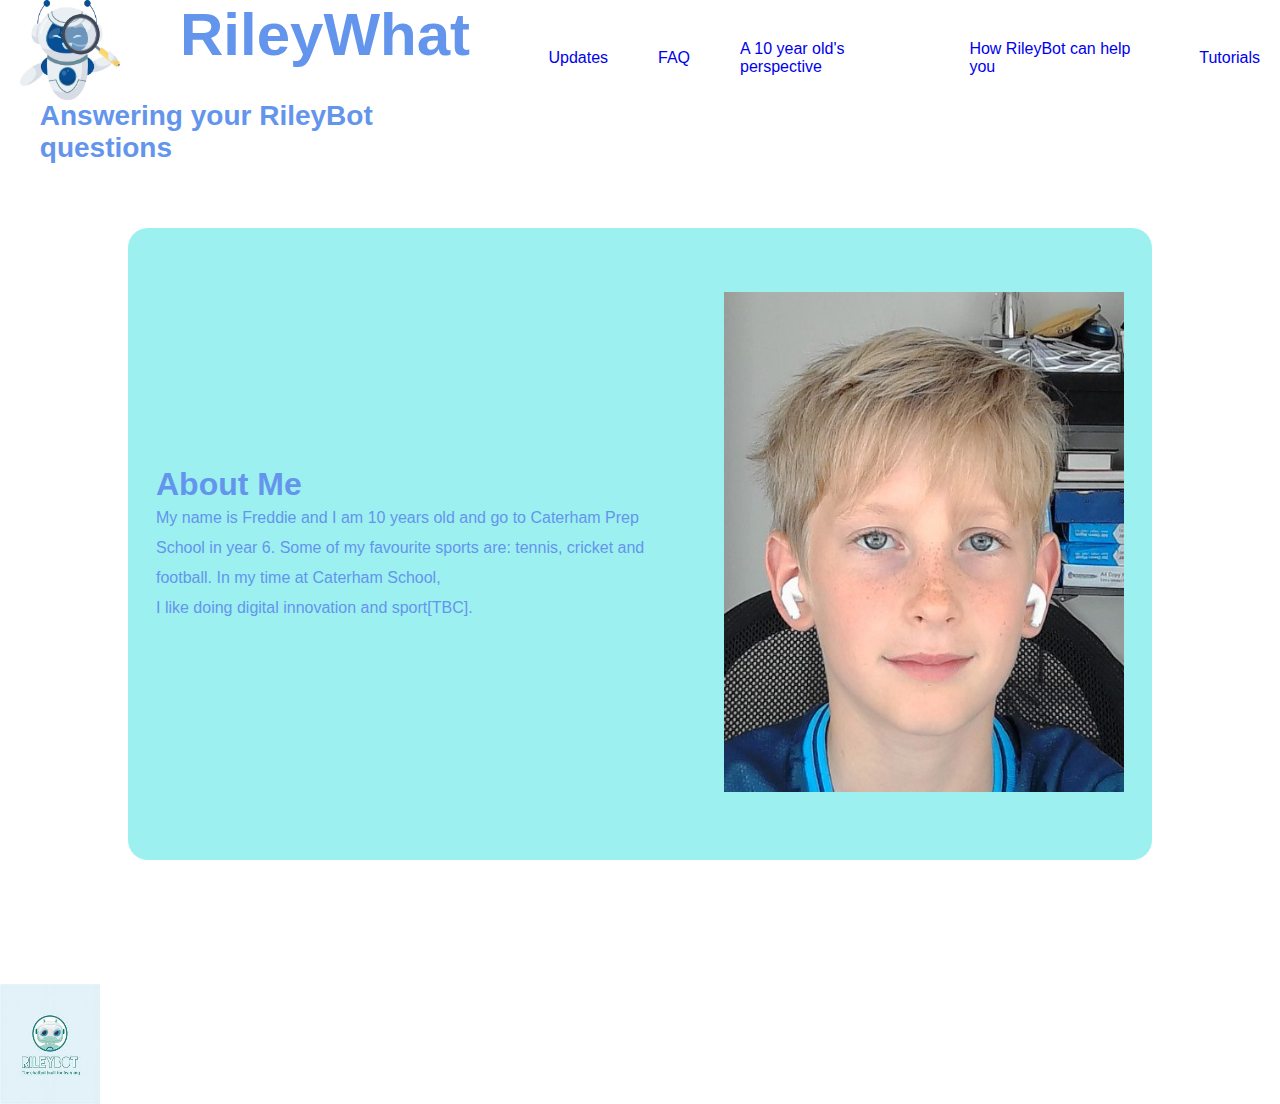
==== index.html @ 8b4d1340 "worked on about section and logo" ====
<!DOCTYPE html>
<html lang="en">

<head>
  <meta charset="UTF-8">
  <meta name="viewport" content="width=device-width, initial-scale=1.0">
  <link rel="stylesheet" href="style.css">
  <title>Document</title>
</head>

<body>
  <nav>
    <div class="logo-container">
      <div class="top-logo-section">

        <img src="./images/logo.jpeg" alt="" width="100px" height="100px">
        <h1 class="website-name">RileyWhat</h1>
      </div>



      <div class="sub-logo">
        <h1 class="answering-your-rileybot-questions">Answering your RileyBot questions</h1>

      </div>
    </div>
 





    <div class="menu">

      <ul>
        <li><a href="updates.html">Updates</a></li>
        <li><a href="default.asp">FAQ</a></li>
        <li><a href="default.asp">A 10 year old's perspective</a></li>
        <li><a href="default.asp">How RileyBot can help you</a></li>
        <li><a href="default.asp">Tutorials</a></li>
      </ul>
    </div>
  </nav>


  <div class="about-me-container">


    <div class="about-me-left">
      <h1 class="about-me-heading">About Me</h1>

      <p>My name is Freddie and I am 10 years old and go to Caterham Prep School in year 6.
        Some of my favourite sports are: tennis, cricket and football. In my time at Caterham School,
        <br>
        I like doing digital innovation and sport[TBC].
      </p>
    </div>
    <div class="profile-image">
      <img src="images/WIN_20240729_11_16_55_Pro.jpg" alt="" width="400px" height="500px">

    </div>


  </div>

  <div class="riley-bot-image">

    <img src="images/rileybot.jpg" alt="" width="100px" height="120px">
  </div>


</body>

</html>
---- style.css ----
*{
    margin: 0;
    padding: 0;
    box-sizing: border-box;
}
nav{
    display: flex;
    justify-content: space-between;
    padding: 0 20px;

}
.website-name{
    color: cornflowerblue;
    font-size: 60px;
    padding-left: 60px;
    font-family: 'Franklin Gothic Medium', 'Arial Narrow', Arial, sans-serif;
    padding-bottom: 10px;
    align-items: center;
}
.top-logo-section{
    display: flex;
}

.menu ul{
    display: flex;
    justify-content: space-between;
    align-items: center;
    
}

.menu ul li{
    padding-left: 50px;
    list-style-type: none;
    padding-top: 40px;
    align-items: center;
    font-family: 'Franklin Gothic Medium', 'Arial Narrow', Arial, sans-serif;
    color: cornflowerblue;
  
}
.menu ul li a{
    text-decoration: none;
}




.about-me-heading{
    color: cornflowerblue;
    font-family: 'Franklin Gothic Medium', 'Arial Narrow', Arial, sans-serif;
    /* change font size that fits the web page */
    /* Add margin bottom to give some space between heading and paragraph */
}

.answering-your-rileybot-questions{
   font-family: 'Franklin Gothic Medium', 'Arial Narrow', Arial, sans-serif;
   font-size: 28px;
   padding-left: 19.8px;
   color: cornflowerblue;

}




.about-me-container{

    width: 80%;
    margin: 5% auto;
    display: flex;
    align-items: center;
    /* update background color as per your design */
    background-color: rgb(157, 240, 240);
    border-radius: 20px;
    padding: 5% 0;
}

.about-me-left{
    width: 50%;
    margin: 0 auto;
}
.about-me-left p{
    line-height: 30px;
    color: cornflowerblue;
    font-family: 'Franklin Gothic Medium', 'Arial Narrow', Arial, sans-serif;
}

.profile-image{
    margin: 0 auto;
}

.riley-bot-image{
    padding-top: 60px;
    display: flex;
}
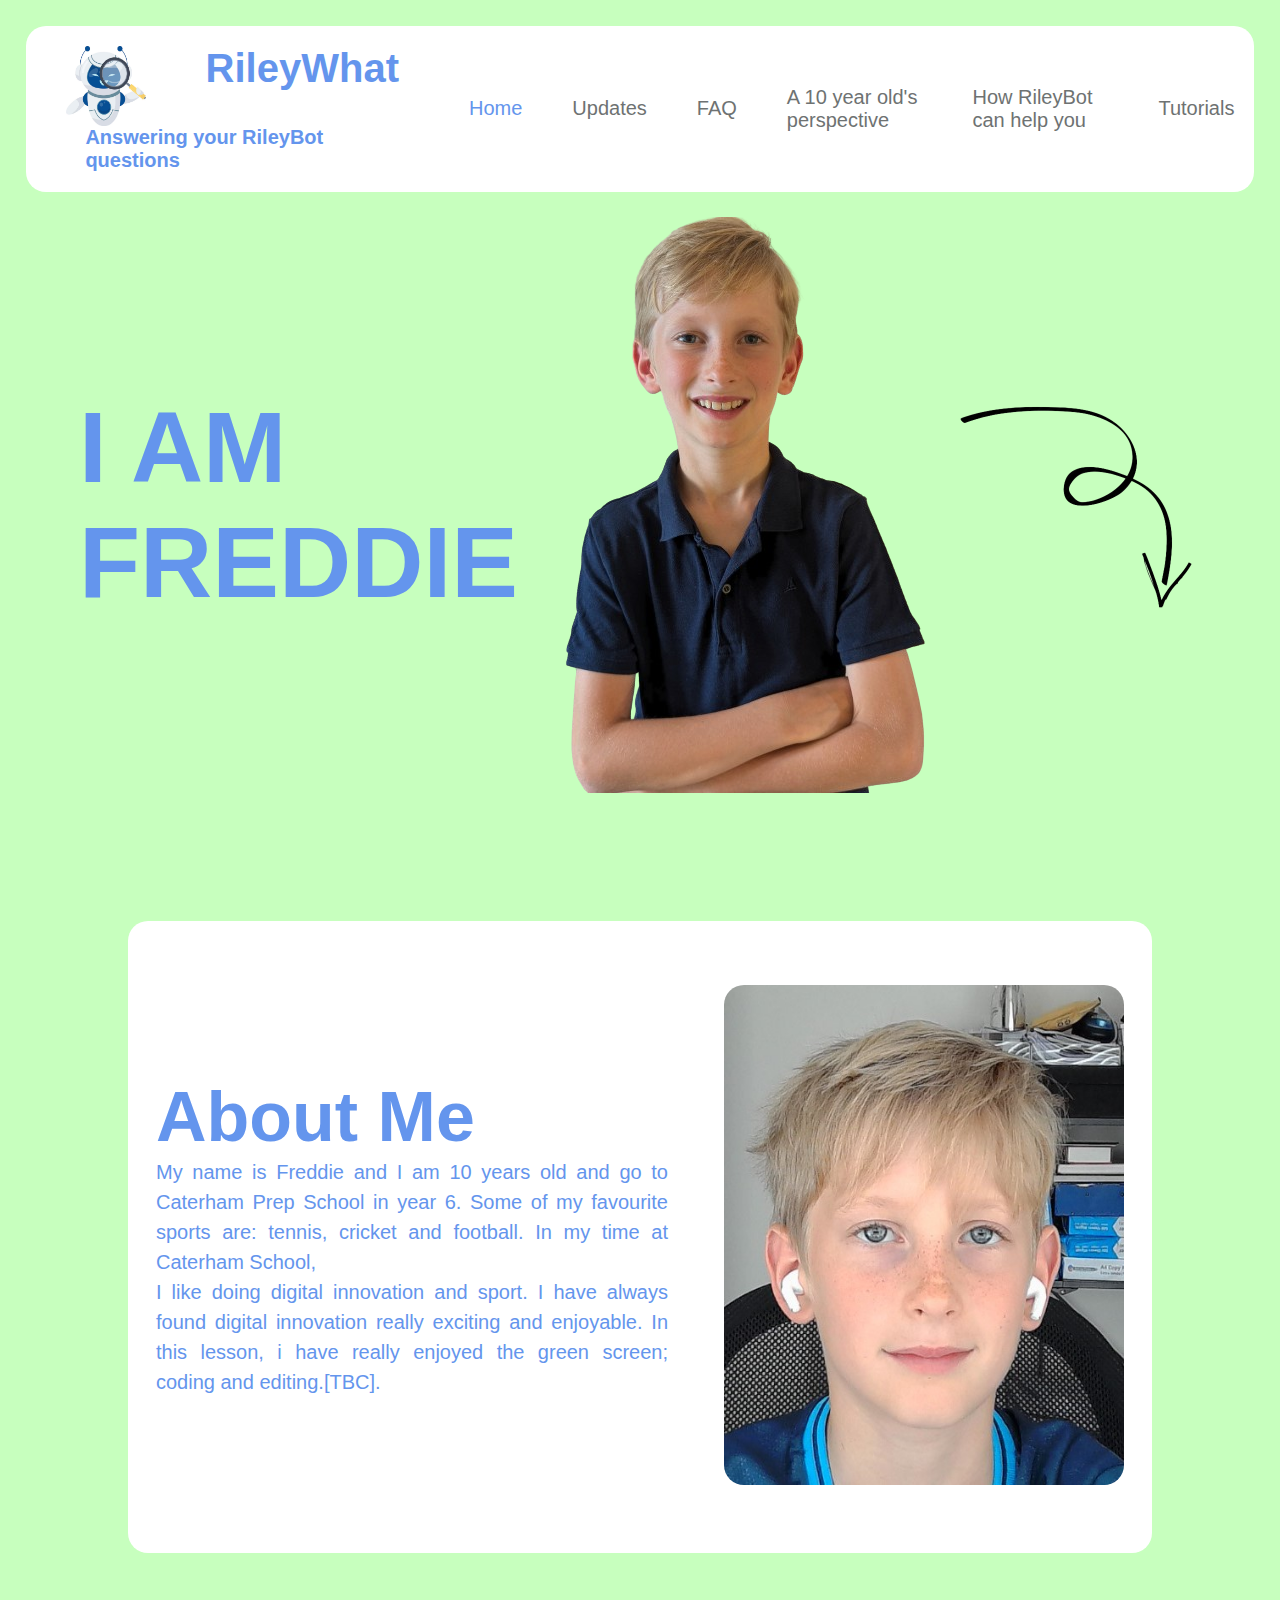
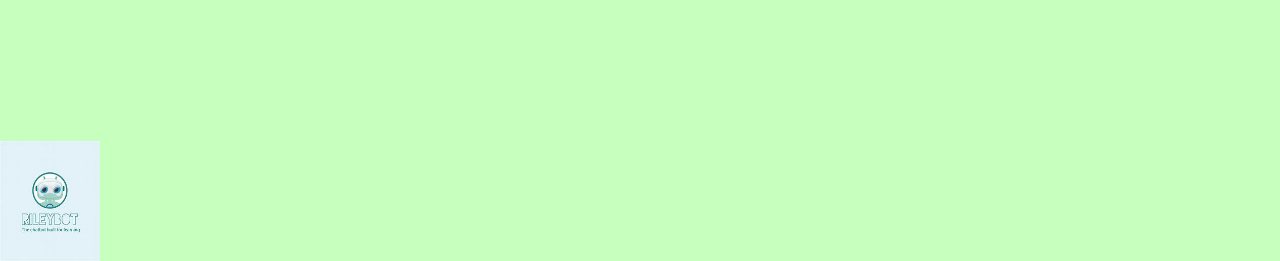
==== commit ba8bb0c3: "home page update, nav bar added for all pages" ====
--- a/index.html
+++ b/index.html
@@ -12,35 +12,34 @@
   <nav>
     <div class="logo-container">
       <div class="top-logo-section">
-
-        <img src="./images/logo.jpeg" alt="" width="100px" height="100px">
-        <h1 class="website-name">RileyWhat</h1>
+        <img src="./images/logo.jpeg" alt="" width="80px" height="80px">
+        <h2 class="website-name">RileyWhat</h2>
       </div>
-
-
-
       <div class="sub-logo">
-        <h1 class="answering-your-rileybot-questions">Answering your RileyBot questions</h1>
+        <h3 class="answering-your-rileybot-questions">Answering your RileyBot questions</h3>
 
       </div>
     </div>
- 
-
-
-
-
 
     <div class="menu">
-
       <ul>
-        <li><a href="updates.html">Updates</a></li>
-        <li><a href="default.asp">FAQ</a></li>
-        <li><a href="default.asp">A 10 year old's perspective</a></li>
-        <li><a href="default.asp">How RileyBot can help you</a></li>
-        <li><a href="default.asp">Tutorials</a></li>
+        <li><a href="index.html" id="active-page">Home</a></li>
+        <li><a href="/html/updates.html">Updates</a></li>
+        <li><a href="/html/FAQ.html">FAQ</a></li>
+        <li><a href="/html/10 year old perspective.html">A 10 year old's perspective</a></li>
+        <li><a href="/html/How RileyBot can help you.html">How RileyBot can help you</a></li>
+        <li><a href="/html/Tutorials.html">Tutorials</a></li>
       </ul>
     </div>
   </nav>
+
+  
+<div class="profile-container">
+  <h1>I AM <br>FREDDIE</h1>
+  <img src="./images/Pic of Freddie.png" alt="">
+  <img src="/images/loopy_arrow-removebg-preview.png" alt="" width="250px" height="250px">
+</div>
+
 
 
   <div class="about-me-container">
@@ -52,7 +51,8 @@
       <p>My name is Freddie and I am 10 years old and go to Caterham Prep School in year 6.
         Some of my favourite sports are: tennis, cricket and football. In my time at Caterham School,
         <br>
-        I like doing digital innovation and sport[TBC].
+        I like doing digital innovation and sport. I have always found digital innovation really exciting and enjoyable.
+        In  this lesson, i have really enjoyed the green screen; coding and editing.[TBC].
       </p>
     </div>
     <div class="profile-image">
@@ -68,7 +68,7 @@
     <img src="images/rileybot.jpg" alt="" width="100px" height="120px">
   </div>
 
-
+  
 </body>
 
 </html>--- a/style.css
+++ b/style.css
@@ -3,15 +3,26 @@
     padding: 0;
     box-sizing: border-box;
 }
+body{
+    background-color: #c7ffbe;
+}
 nav{
     display: flex;
     justify-content: space-between;
     padding: 0 20px;
+    align-items: center;
+    background-color: white;
+    margin: 2%;
+    border-radius: 20px;
+    
 
+}
+.logo-container{
+    padding: 20px;
 }
 .website-name{
     color: cornflowerblue;
-    font-size: 60px;
+    font-size: 40px;
     padding-left: 60px;
     font-family: 'Franklin Gothic Medium', 'Arial Narrow', Arial, sans-serif;
     padding-bottom: 10px;
@@ -31,29 +42,43 @@
 .menu ul li{
     padding-left: 50px;
     list-style-type: none;
-    padding-top: 40px;
-    align-items: center;
     font-family: 'Franklin Gothic Medium', 'Arial Narrow', Arial, sans-serif;
     color: cornflowerblue;
   
 }
 .menu ul li a{
     text-decoration: none;
+    color: rgb(110, 114, 114);
+    font-size: 20px;
+}
+                                                                                               
+#active-page{
+    color: cornflowerblue;
+}
+.profile-container{
+    margin: 0 auto;
+    display: flex;
+    justify-content: center;
+    align-items: center;
 }
 
-
-
+.profile-container h1{
+    color: cornflowerblue;
+    font-family: 'Franklin Gothic Medium', 'Arial Narrow', Arial, sans-serif;
+    font-size: 100px;
+}
 
 .about-me-heading{
     color: cornflowerblue;
     font-family: 'Franklin Gothic Medium', 'Arial Narrow', Arial, sans-serif;
     /* change font size that fits the web page */
+    font-size:  70px;
     /* Add margin bottom to give some space between heading and paragraph */
 }
 
 .answering-your-rileybot-questions{
    font-family: 'Franklin Gothic Medium', 'Arial Narrow', Arial, sans-serif;
-   font-size: 28px;
+   font-size: 20px;
    padding-left: 19.8px;
    color: cornflowerblue;
 
@@ -65,13 +90,14 @@
 .about-me-container{
 
     width: 80%;
-    margin: 5% auto;
+    margin: 10% auto;
     display: flex;
     align-items: center;
     /* update background color as per your design */
-    background-color: rgb(157, 240, 240);
+    background-color: white;
     border-radius: 20px;
     padding: 5% 0;
+
 }
 
 .about-me-left{
@@ -82,13 +108,46 @@
     line-height: 30px;
     color: cornflowerblue;
     font-family: 'Franklin Gothic Medium', 'Arial Narrow', Arial, sans-serif;
+    font-size: 20px;
+    text-align: justify;
 }
 
 .profile-image{
     margin: 0 auto;
+    
+}
+.profile-image img{
+    border-radius: 20px;
 }
 
 .riley-bot-image{
     padding-top: 60px;
     display: flex;
-}+}
+
+
+
+
+
+
+
+
+
+
+
+
+
+
+
+
+
+
+
+
+
+
+
+
+
+
+
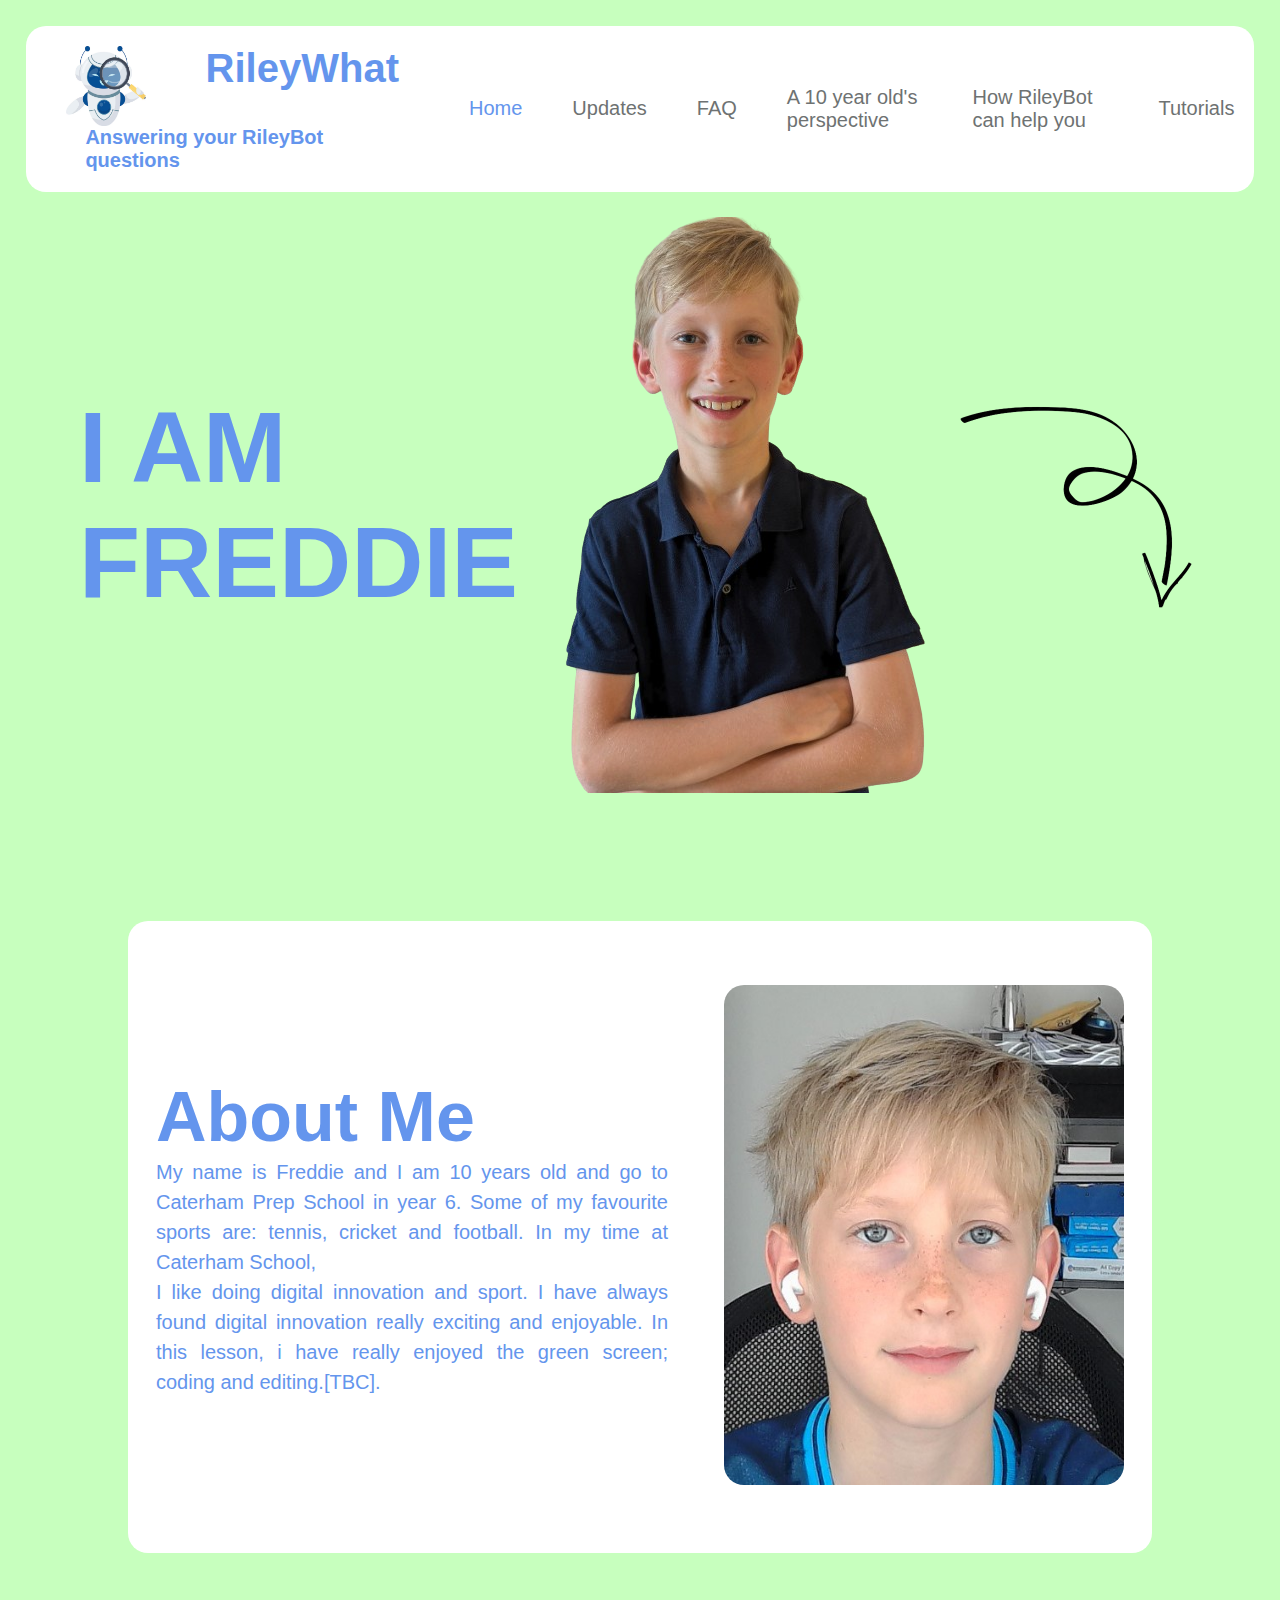
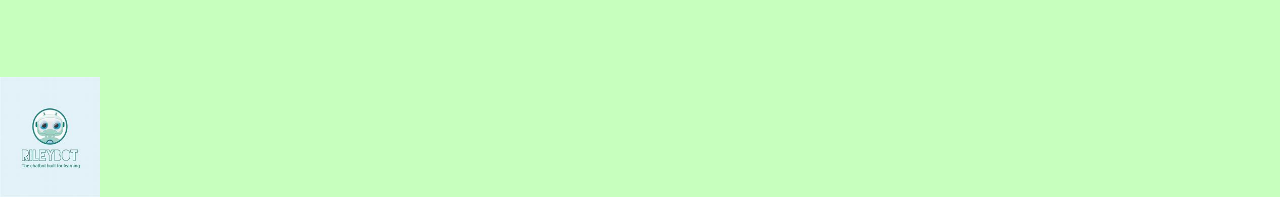
==== commit acecfcf7: "updated faq page and home page" ====
--- a/index.html
+++ b/index.html
@@ -37,12 +37,12 @@
 <div class="profile-container">
   <h1>I AM <br>FREDDIE</h1>
   <img src="./images/Pic of Freddie.png" alt="">
-  <img src="/images/loopy_arrow-removebg-preview.png" alt="" width="250px" height="250px">
+  <img src="/images/loopy_arrow-removebg-preview.png" alt="" id="arrow" width="250px" height="250px">
 </div>
 
 
 
-  <div class="about-me-container">
+  <section id="about-me-container">
 
 
     <div class="about-me-left">
@@ -61,14 +61,14 @@
     </div>
 
 
-  </div>
+  </section>
 
   <div class="riley-bot-image">
 
     <img src="images/rileybot.jpg" alt="" width="100px" height="120px">
   </div>
 
-  
+  <script src="./script.js"></script>
 </body>
 
 </html>--- a/style.css
+++ b/style.css
@@ -87,10 +87,9 @@
 
 
 
-.about-me-container{
-
+#about-me-container{
     width: 80%;
-    margin: 10% auto;
+    margin: 10% auto 5%;
     display: flex;
     align-items: center;
     /* update background color as per your design */
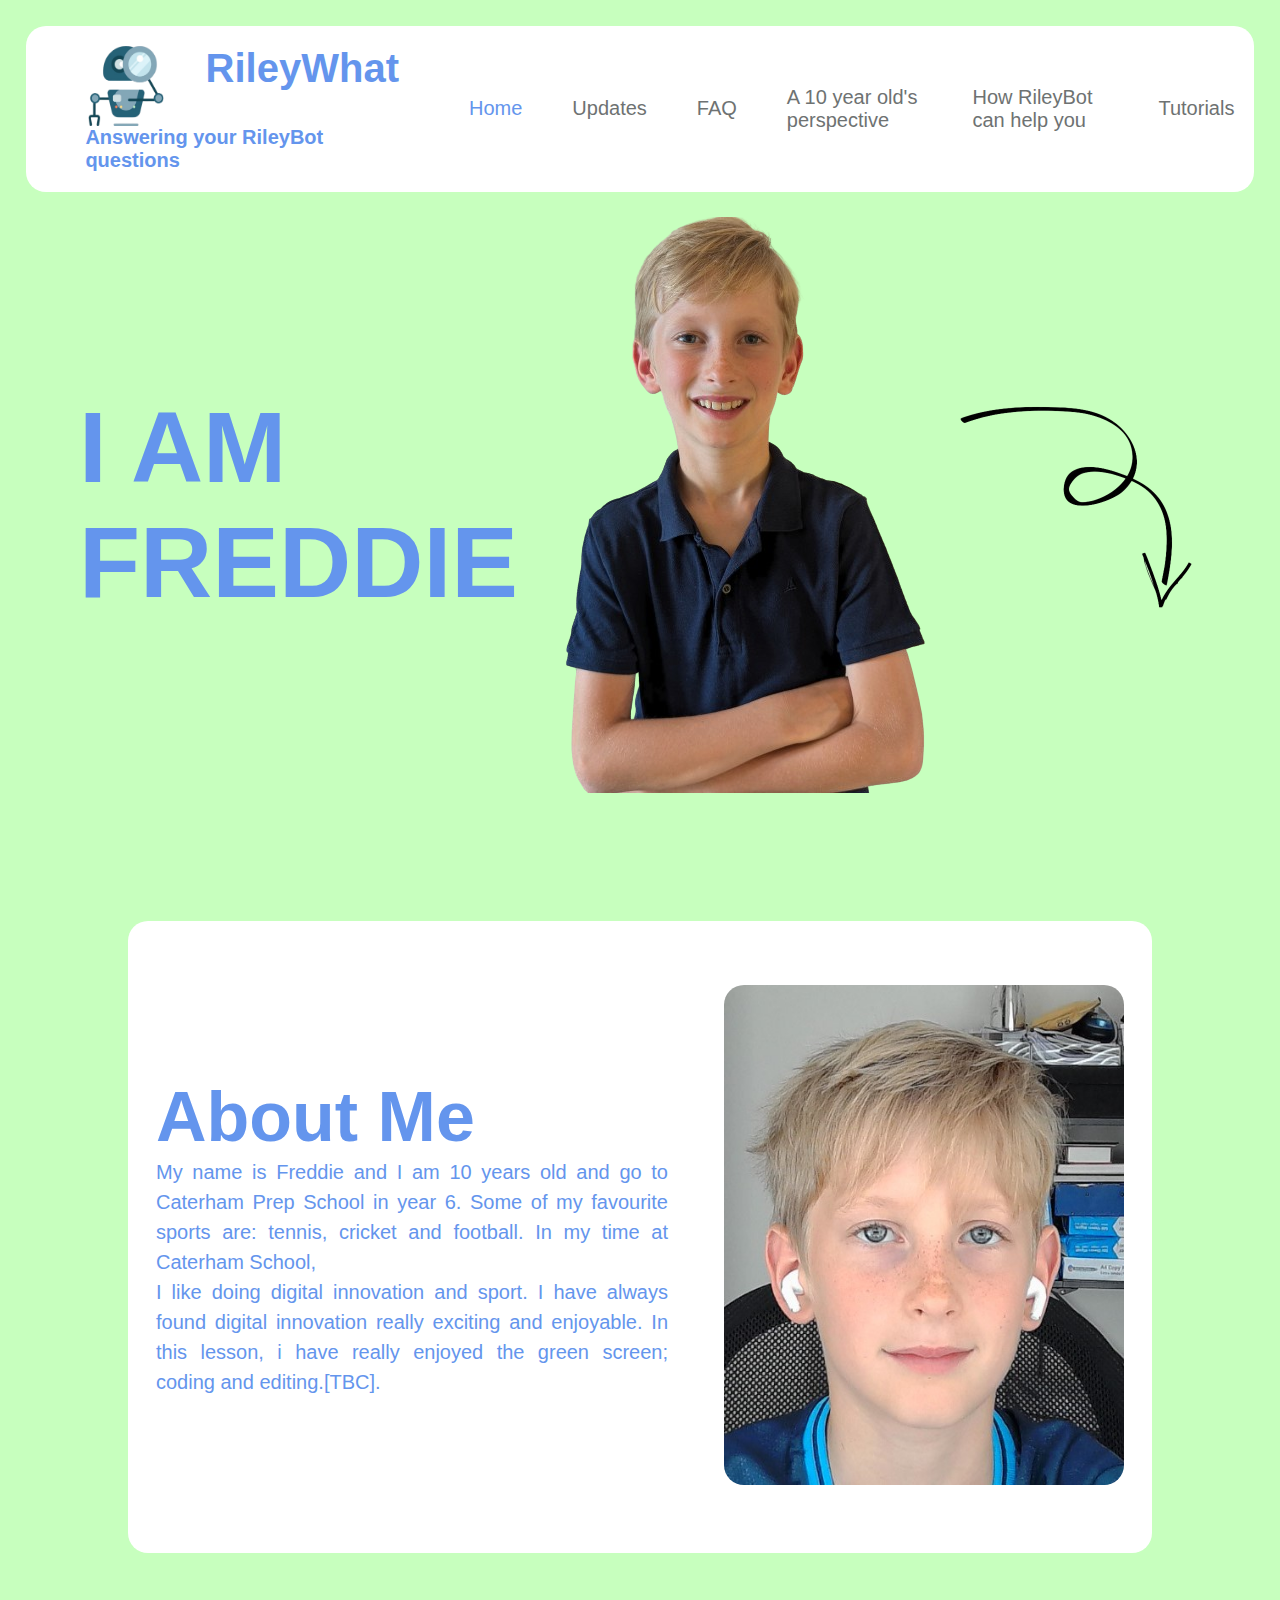
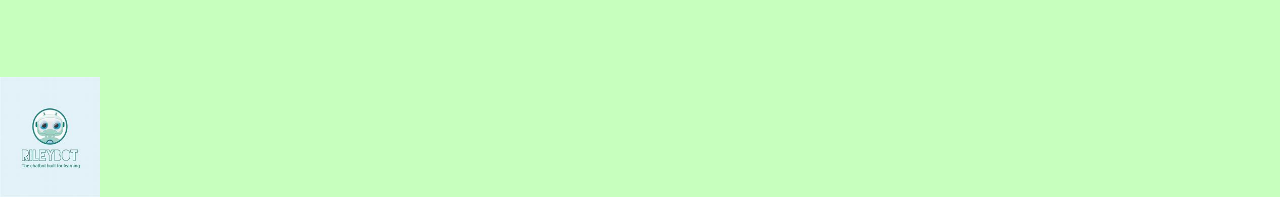
==== commit 77f92196: "updated faq and updates page" ====
--- a/index.html
+++ b/index.html
@@ -12,7 +12,7 @@
   <nav>
     <div class="logo-container">
       <div class="top-logo-section">
-        <img src="./images/logo.jpeg" alt="" width="80px" height="80px">
+        <img src="./images/logo2-removebg-preview.png" alt="" width="120px" height="80px">
         <h2 class="website-name">RileyWhat</h2>
       </div>
       <div class="sub-logo">
@@ -24,11 +24,11 @@
     <div class="menu">
       <ul>
         <li><a href="index.html" id="active-page">Home</a></li>
-        <li><a href="/html/updates.html">Updates</a></li>
-        <li><a href="/html/FAQ.html">FAQ</a></li>
-        <li><a href="/html/10 year old perspective.html">A 10 year old's perspective</a></li>
-        <li><a href="/html/How RileyBot can help you.html">How RileyBot can help you</a></li>
-        <li><a href="/html/Tutorials.html">Tutorials</a></li>
+        <li><a href="./html/updates.html">Updates</a></li>
+        <li><a href="./html/FAQ.html">FAQ</a></li>
+        <li><a href="./html/10 year old perspective.html">A 10 year old's perspective</a></li>
+        <li><a href="./html/How RileyBot can help you.html">How RileyBot can help you</a></li>
+        <li><a href="./html/Tutorials.html">Tutorials</a></li>
       </ul>
     </div>
   </nav>
@@ -37,7 +37,7 @@
 <div class="profile-container">
   <h1>I AM <br>FREDDIE</h1>
   <img src="./images/Pic of Freddie.png" alt="">
-  <img src="/images/loopy_arrow-removebg-preview.png" alt="" id="arrow" width="250px" height="250px">
+  <img src="./images/loopy_arrow-removebg-preview.png" alt="" id="arrow" width="250px" height="250px">
 </div>
 
 
--- a/style.css
+++ b/style.css
@@ -23,7 +23,7 @@
 .website-name{
     color: cornflowerblue;
     font-size: 40px;
-    padding-left: 60px;
+    padding-left: 20px;
     font-family: 'Franklin Gothic Medium', 'Arial Narrow', Arial, sans-serif;
     padding-bottom: 10px;
     align-items: center;
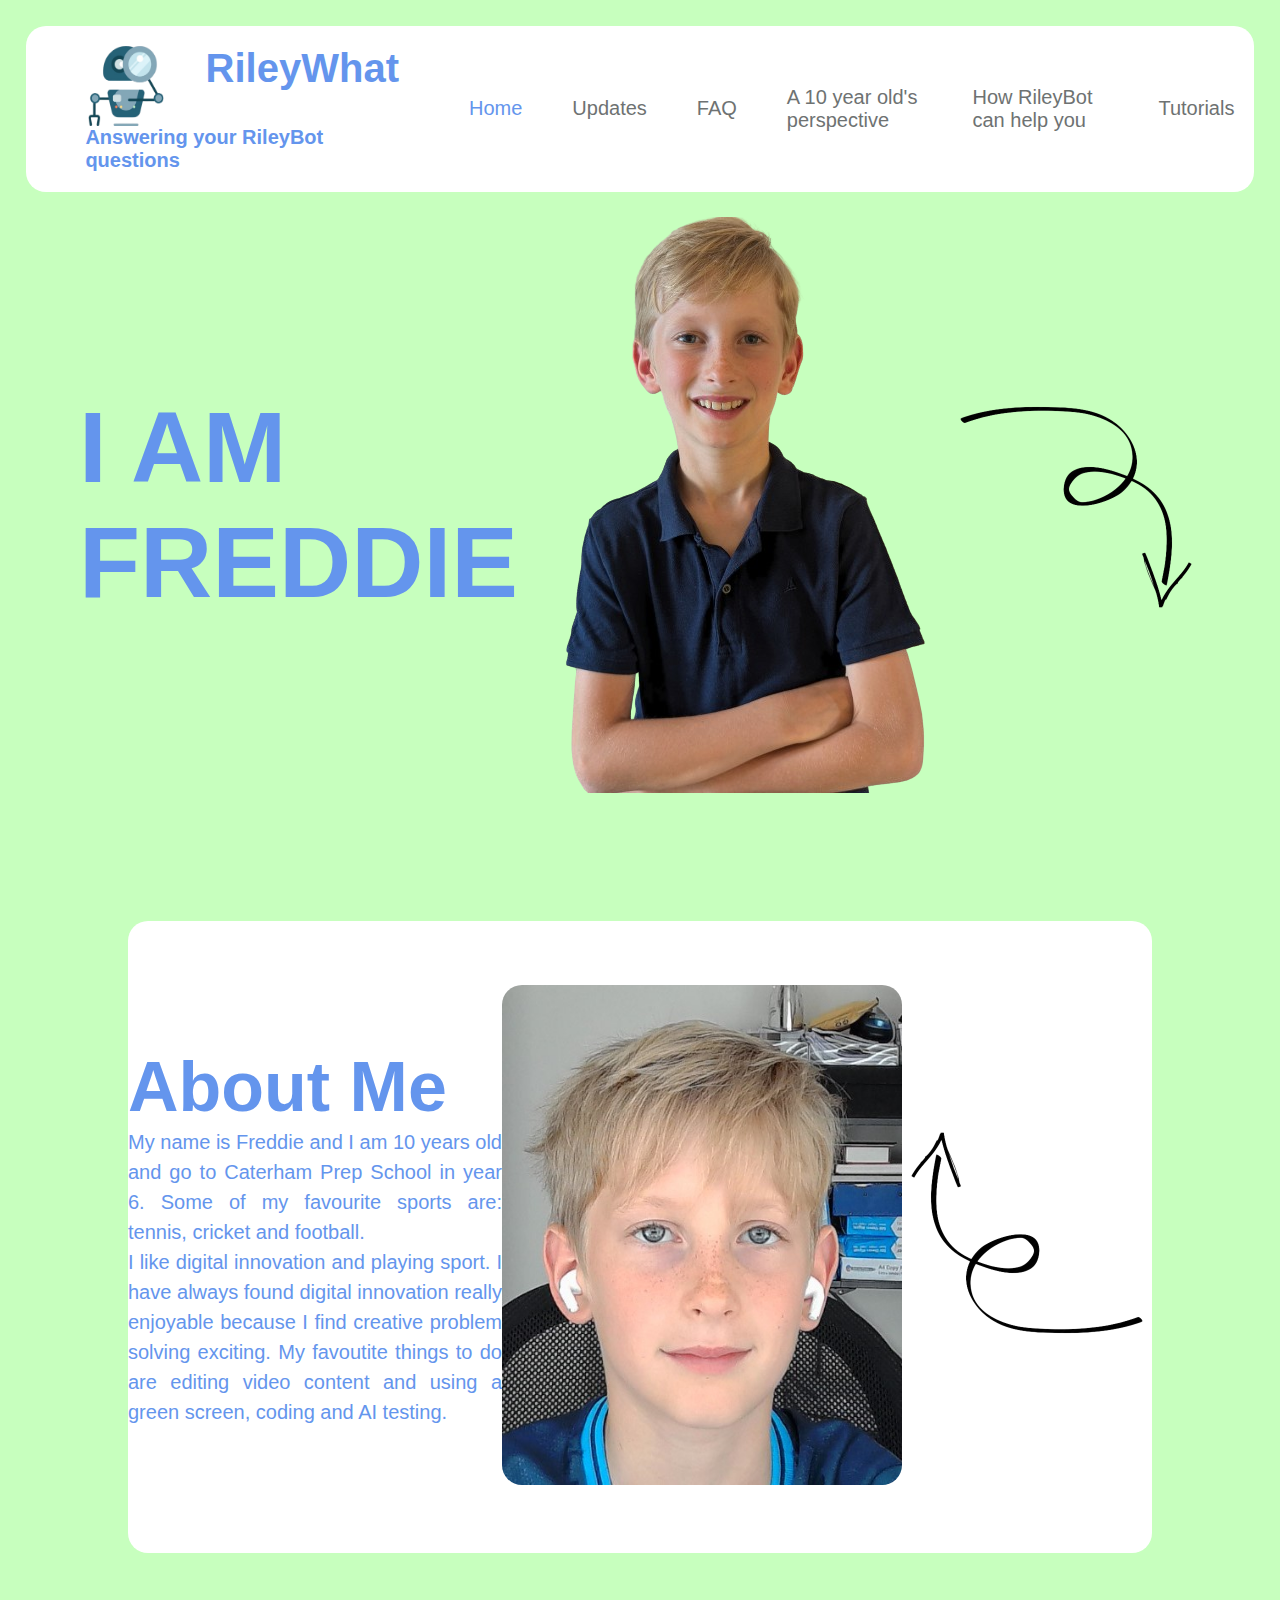
==== commit 01543eaf: "updated p" ====
--- a/index.html
+++ b/index.html
@@ -9,6 +9,7 @@
 </head>
 
 <body>
+<section id="home-page">
   <nav>
     <div class="logo-container">
       <div class="top-logo-section">
@@ -33,12 +34,15 @@
     </div>
   </nav>
 
+
   
 <div class="profile-container">
   <h1>I AM <br>FREDDIE</h1>
   <img src="./images/Pic of Freddie.png" alt="">
   <img src="./images/loopy_arrow-removebg-preview.png" alt="" id="arrow" width="250px" height="250px">
 </div>
+
+</section>
 
 
 
@@ -49,10 +53,10 @@
       <h1 class="about-me-heading">About Me</h1>
 
       <p>My name is Freddie and I am 10 years old and go to Caterham Prep School in year 6.
-        Some of my favourite sports are: tennis, cricket and football. In my time at Caterham School,
+        Some of my favourite sports are: tennis, cricket and football.
         <br>
-        I like doing digital innovation and sport. I have always found digital innovation really exciting and enjoyable.
-        In  this lesson, i have really enjoyed the green screen; coding and editing.[TBC].
+        I like digital innovation and playing sport. I have always found digital innovation really enjoyable because I find creative problem solving exciting.
+        My favoutite things to do are editing video content and using a green screen, coding and AI testing.
       </p>
     </div>
     <div class="profile-image">
@@ -60,13 +64,14 @@
 
     </div>
 
+    <div class="loopy-arrow">
+      <img src="./images/loopy_arrow-removebg-preview_rotated.png" alt="" id="arroww" width="250px" height="250px">
+    </div>
+
 
   </section>
 
-  <div class="riley-bot-image">
 
-    <img src="images/rileybot.jpg" alt="" width="100px" height="120px">
-  </div>
 
   <script src="./script.js"></script>
 </body>
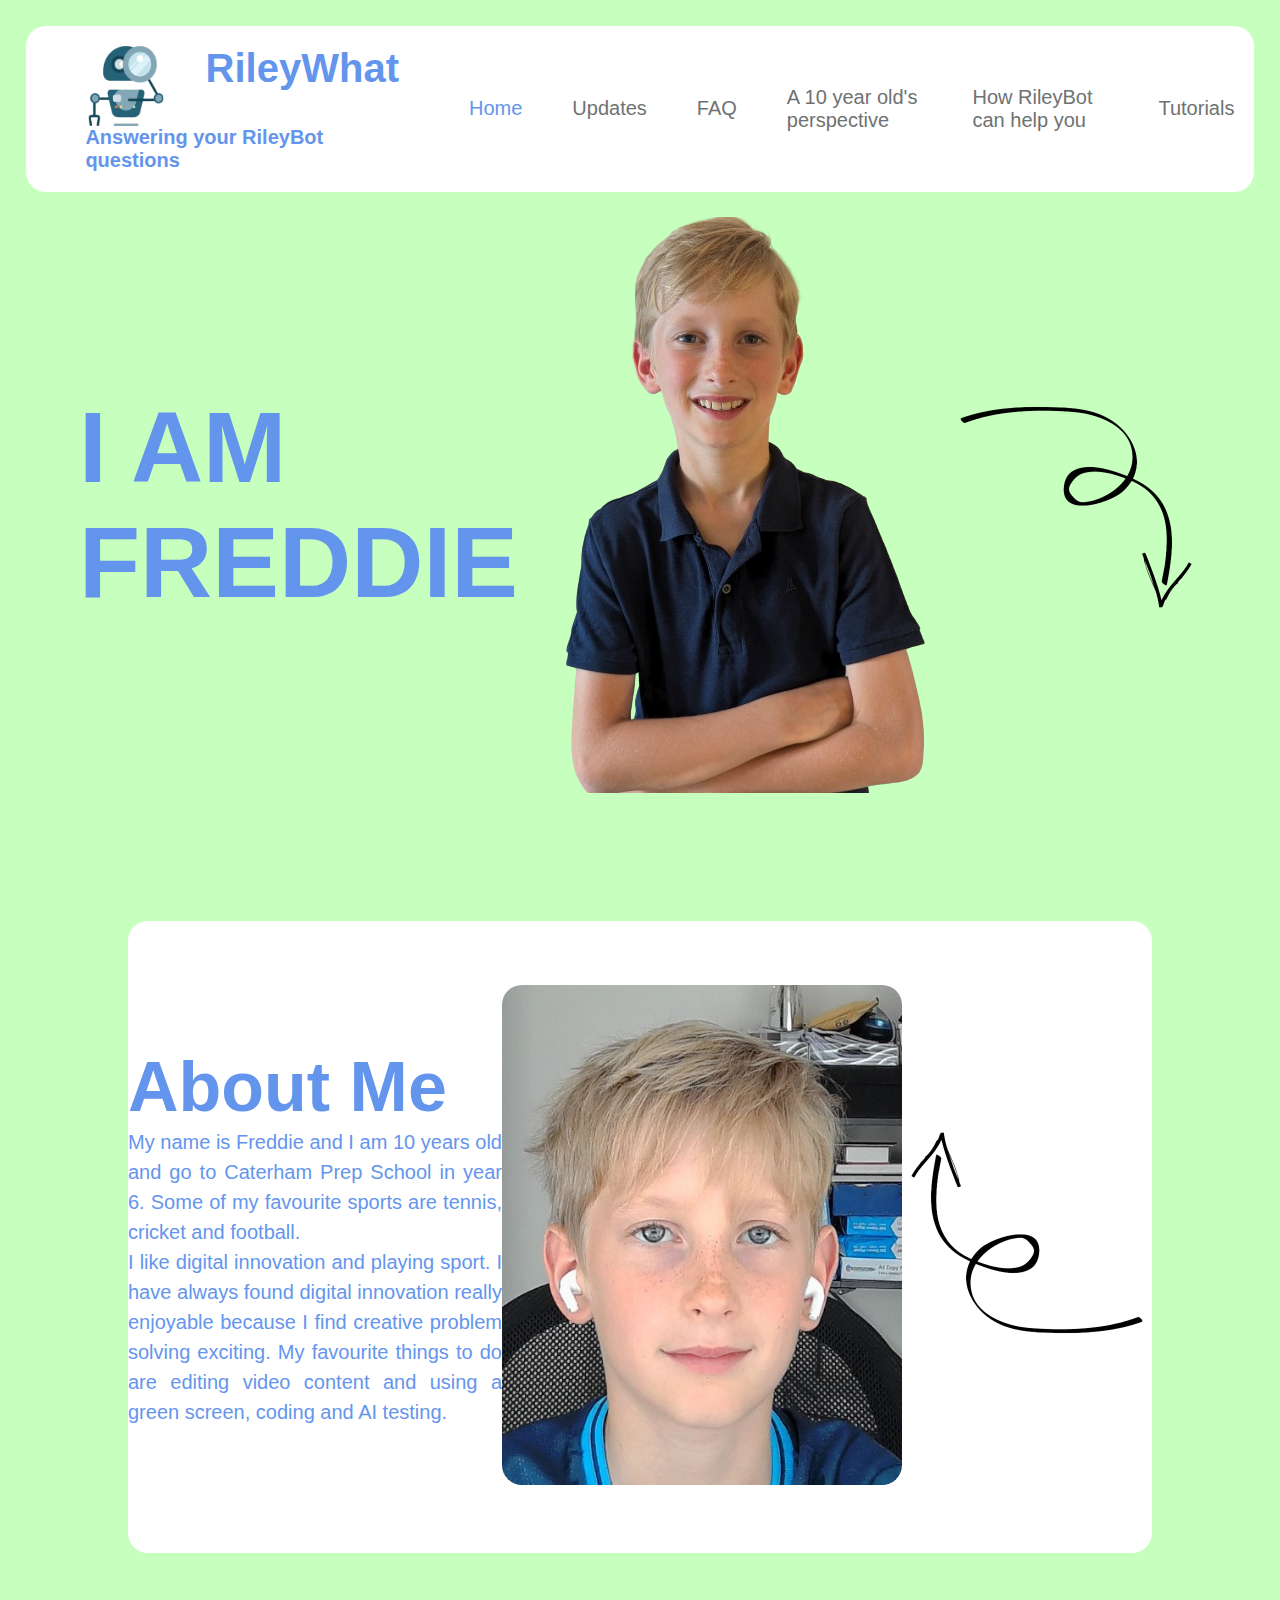
==== commit a9a27d96: "Adding code changes" ====
--- a/index.html
+++ b/index.html
@@ -53,10 +53,10 @@
       <h1 class="about-me-heading">About Me</h1>
 
       <p>My name is Freddie and I am 10 years old and go to Caterham Prep School in year 6.
-        Some of my favourite sports are: tennis, cricket and football.
+        Some of my favourite sports are tennis, cricket and football.
         <br>
         I like digital innovation and playing sport. I have always found digital innovation really enjoyable because I find creative problem solving exciting.
-        My favoutite things to do are editing video content and using a green screen, coding and AI testing.
+        My favourite things to do are editing video content and using a green screen, coding and AI testing.
       </p>
     </div>
     <div class="profile-image">
